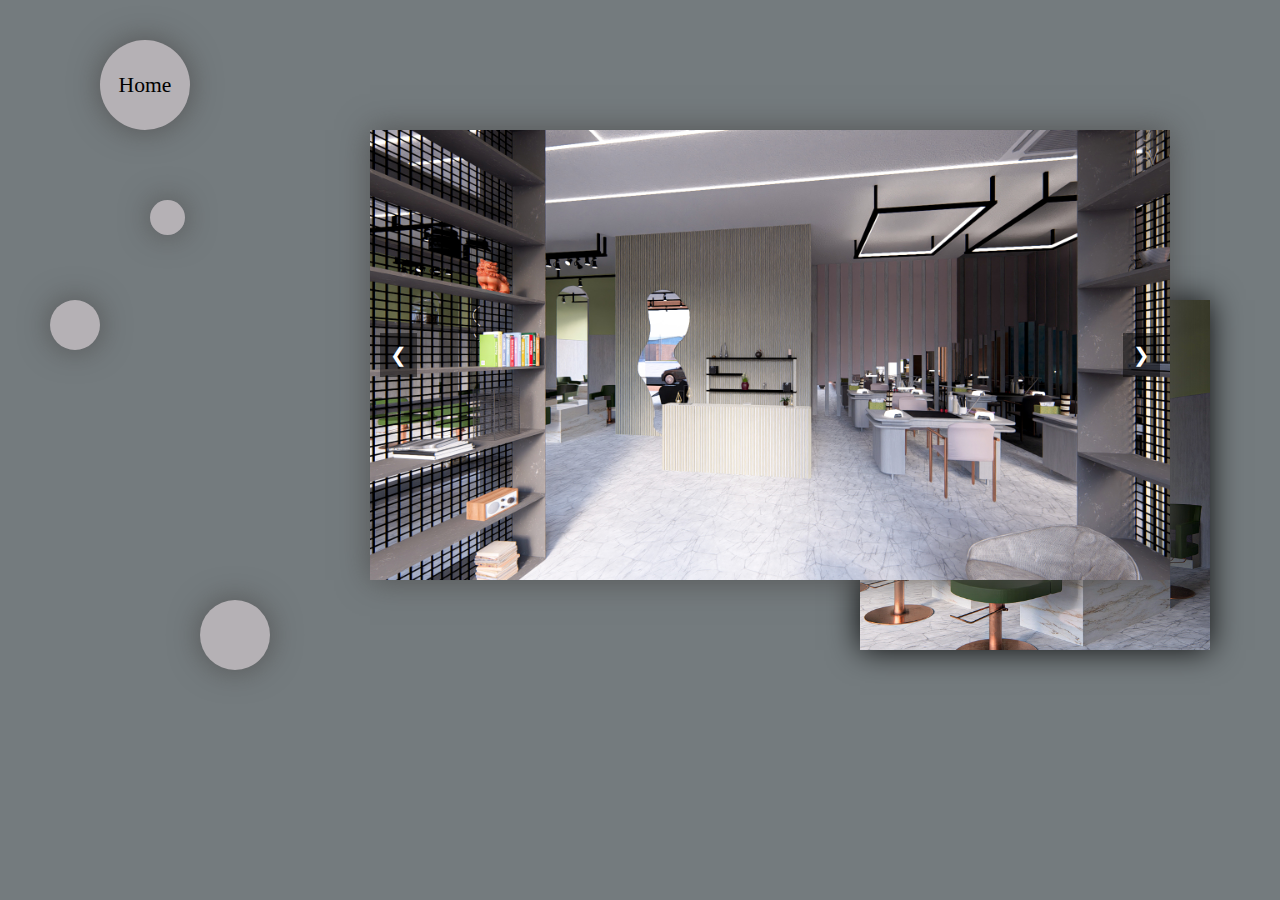
==== beauty-salon.html @ f7322d16 "zsarchitecture" ====
<!DOCTYPE html>
<html lang="en">
<head>
    <meta charset="utf-8">
    <meta name="viewport" content="width=device-width, initial-scale=1">
    <meta name="description" content="">
    <meta name="author" content="">
    <title>ZSARCHITECTURE</title>

    <!-- CSS FILES -->        
    <link rel="stylesheet" href="fontawesome/css/all.min.css">
    <link href="https://fonts.googleapis.com/css2?family=Source+Sans+Pro&display=swap" rel="stylesheet">
    <link rel="stylesheet" href="css/style.css">
    <link rel="preconnect" href="https://fonts.gstatic.com" crossorigin>  
    
    <style>
      :root {
    --body-font-family: 'Outfit', sans-serif;
    --background-color: #6b7274;
    --text-color: #ffffff;
    --nav-bg-color: rgba(0, 0, 0, 0.7);
    --border-radius-large: 50%;
    --white-color: #ffffff;
}

body {
    z-index: 2000; 
    background-color: #5c6467d9;
    margin: 0;
    padding: 0;
}

.navbar {
    background-color: var(--nav-bg-color);
    padding: 1rem;
}

.navbar .nav-link {
    color: var(--nav-link-color);
    margin-right: 1rem;
}

.navbar .nav-link:hover {
    color: var(--nav-link-hover-color);
}

.slideshow-container {
    margin: auto;
    max-width: 800px;
    overflow: hidden; 
    position: absolute;
    box-shadow: 0px 0px 30px rgba(79, 79, 79, 0.9);
    margin-top: 130px;
    margin-left: 370px;
    z-index: 100; 
}

.mySlides {
    display: none;
    width: 100%;
}

.mySlides img {
    display: block;
    width: 100%;
}

/* Navigation arrows */
.prev, .next {
    position: absolute;
    top: 50%;
    transform: translateY(-50%);
    font-size: 20px;
    cursor: pointer;
    color: var(--text-color);
    background-color: rgba(0, 0, 0, 0.5);
    padding: 10px;
    z-index: 1000;
}

.prev {
    left: 10px;
}

.next {
    right: 10px;
}

.fade {
    animation-name: fade;
    animation-duration: 1.5s;
}

@keyframes fade {
    from {opacity: 0.4} 
    to {opacity: 1}
}

.pricing-tag {
    background-color: #b5b1b5 ;
    border-radius: var(--border-radius-large);
    color: black;
    font-size: 12px;
    text-align: center;
    display: flex;
    flex-direction: column;
    justify-content: center;
    align-items: center;
    width: 90px;
    height: 90px;
    position: absolute;
    top: 0;
    left: 0; 
    margin:40px 0 100px 100px;
    box-shadow: 0px 0px 30px rgba(79, 79, 79, 0.9);
} 

.pricing-tag span {
    font-size: 180%;
    line-height: normal;
}
.pricing-tag a {
    text-decoration: none; 
    color: inherit; 
}

.main-container {
    position: relative;
}

.square-slideshow-container {
    position: absolute;
    width: 350px; 
    height: 350px; 
    top: 300px;
    right: 70px; 
    overflow: hidden;
    box-shadow: 0px 0px 30px rgba(0, 0, 0, 0.9);
}
.circle2{
    background-color: #b5b1b5 ;
    border-radius: var(--border-radius-large);
    text-align: center;
    display: flex;
    flex-direction: column;
    justify-content: center;
    align-items: center;
    width: 50px;
    height: 50px;
    position: absolute;
    top: 0;
    left: 0; 
    margin:300px 0 70px 50px;
    box-shadow: 0px 0px 30px rgba(79, 79, 79, 0.9);
}
.circle3{
    background-color: #b5b1b5 ;
    border-radius: var(--border-radius-large);
    text-align: center;
    display: flex;
    flex-direction: column;
    justify-content: center;
    align-items: center;
    width: 35px;
    height: 35px;
    position: absolute;
    top: 0;
    left: 0; 
    margin:200px 0 270px 150px;
    box-shadow: 0px 0px 30px rgba(79, 79, 79, 0.9);
}
.circle4{
    background-color: #b5b1b5 ;
    border-radius: var(--border-radius-large);
    text-align: center;
    display: flex;
    flex-direction: column;
    justify-content: center;
    align-items: center;
    width: 70px;
    height: 70px;
    position: absolute;
    top: 0;
    left: 0; 
    margin:600px 0 0 200px;
    box-shadow: 0px 0px 30px rgba(79, 79, 79, 0.9);
}


.square-slide {
    display: none;
    width: 100%;
    height: 100%;
}

.square-slide img {
    width: 100%;
    height: 100%;
    object-fit: cover; 
}

.fade {
    animation-name: fade;
    animation-duration: 1.5s;
}

@keyframes fade {
    from {opacity: 0.4} 
    to {opacity: 1}
}
    </style>
</head>
<body>

<main class="main-container">
    <p class="pricing-tag ms-auto"><span><a href="homepage.html#section_2"> Home </a></span></p>  
  
    <section class="slideshow-container">
        <div class="mySlides fade">
            <img src="images/projekte/BeautySalon ps/1_1 - Photo.jpg" alt="Slide 1">
        </div>

        <div class="mySlides fade">
            <img src="images/projekte/BeautySalon ps/1_2 - Photo.jpg" alt="Slide 2">
        </div>

        <div class="mySlides fade">
            <img src="images/projekte/BeautySalon ps/1_3 - Photo.jpg" alt="Slide 3">
        </div>

        <div class="mySlides fade">
            <img src="images/projekte/BeautySalon ps/1_4 - Photo.jpg" alt="Slide 4">
        </div>

        <div class="mySlides fade">
            <img src="images/projekte/BeautySalon ps/1_5 - Photo.jpg" alt="Slide 5">
        </div>

        <div class="mySlides fade">
            <img src="images/projekte/BeautySalon ps/1_6 - Photo.jpg" alt="Slide 6">
        </div>

        <div class="mySlides fade">
            <img src="images/projekte/BeautySalon ps/1_7 - Photo.jpg" alt="Slide 7">
        </div>

        <div class="mySlides fade">
            <img src="images/projekte/BeautySalon ps/1_8 - Photo.jpg" alt="Slide 8">
        </div>

        <div class="mySlides fade">
            <img src="images/projekte/BeautySalon ps/1_9 - Photo.jpg" alt="Slide 9">
        </div>

        <div class="mySlides fade">
            <img src="images/projekte/BeautySalon ps/1_10 - Photo.jpg" alt="Slide 10">
        </div>

        <div class="mySlides fade">
            <img src="images/projekte/BeautySalon ps/1_11 - Photo.jpg" alt="Slide 11">
        </div>

        <div class="mySlides fade">
            <img src="images/projekte/BeautySalon ps/1_12 - Photo.jpg" alt="Slide 12">
        </div>

        <a class="prev" onclick="plusSlides(-1)">&#10094;</a>
        <a class="next" onclick="plusSlides(1)">&#10095;</a>
    </section>

    <section class="square-slideshow-container">
        <div class="square-slide fade">
            <img src="images/projekte/BeautySalon ps/1_11 - Photo.jpg" alt="Square Slide 1">
        </div>
        <div class="square-slide fade">
            <img src="images/projekte/BeautySalon ps/1_3 - Photo.jpg" alt="Square Slide 2">
        </div>
        <div class="square-slide fade">
            <img src="images/projekte/BeautySalon ps/1_2 - Photo.jpg" alt="Square Slide 3">
        </div>
        <div class="square-slide fade">
            <img src="images/projekte/BeautySalon ps/1_7 - Photo.jpg" alt="Square Slide 3">
        </div>
        <div class="square-slide fade">
            <img src="images/projekte/BeautySalon ps/1_5 - Photo.jpg" alt="Square Slide 3">
        </div>
        <div class="square-slide fade">
            <img src="images/projekte/BeautySalon ps/1_12 - Photo.jpg" alt="Square Slide 3">
        </div>
        <div class="square-slide fade">
            <img src="images/projekte/BeautySalon ps/1_8 - Photo.jpg" alt="Square Slide 3">
        </div>
    </section>
    <p class="circle2 ms-auto"></p> 
    <p class="circle3 ms-auto"></p> 
    <p class="circle4 ms-auto"></p> 
</main>

<script>
    var slideIndex = 1;
    showSlides(slideIndex);

    function plusSlides(n) {
        showSlides(slideIndex += n);
    }

    function currentSlide(n) {
        showSlides(slideIndex = n);
    }

    function showSlides(n) {
        var i;
        var slides = document.getElementsByClassName("mySlides");
        if (n > slides.length) {slideIndex = 1}
        if (n < 1) {slideIndex = slides.length}
        for (i = 0; i < slides.length; i++) {
            slides[i].style.display = "none";
        }
        slides[slideIndex-1].style.display = "block";
    }

    var squareSlideIndex = 0;
    showSquareSlides();

    function showSquareSlides() {
        var i;
        var slides = document.getElementsByClassName("square-slide");
        for (i = 0; i < slides.length; i++) {
            slides[i].style.display = "none";  
        }
        squareSlideIndex++;
        if (squareSlideIndex > slides.length) {squareSlideIndex = 1}    
        slides[squareSlideIndex-1].style.display = "block";  
        setTimeout(showSquareSlides, 3000);
    }
</script>

</body>
</html>
---- css/style.css ----
:root {
  --white-color:                  white;
  --secondary-color:              #aba4aa;
  --dark-color:                   #2a3133;
  --p-color:                      #000;

  --body-font-family:             'Outfit', sans-serif;

  --h1-font-size:                 74px;
  --h2-font-size:                 46px;
  --h3-font-size:                 32px;
  --h4-font-size:                 28px;
  --h5-font-size:                 24px;
  --h6-font-size:                 22px;
  --p-font-size:                  18px;
  --copyright-font-size:          16px;

  --border-radius-large:          100px;
  --border-radius-medium:         20px;
  --border-radius-small:          10px;

  --font-weight-light:            300;
  --font-weight-normal:           400;
  --font-weight-bold:             700;
}



/*---------------------------------------
  TYPOGRAPHY               
-----------------------------------------*/

h2,
h3,
h4,
h5,
h6 {
  color: var(--dark-color);
}

h1,
h2,
h3,
h4,
h5,
h6 {
  font-weight: var(--font-weight-bold);
}

h1 {
  font-size: var(--h1-font-size);
}

h2 {
  font-size: var(--h2-font-size);
}

h3 {
  font-size: var(--h3-font-size);
}

h4 {
  font-size: var(--h4-font-size);
}

h5 {
  font-size: var(--h5-font-size);
}

h6 {
  font-size: var(--h6-font-size);
}

p {
  color: var(--p-color);
  font-size: var(--p-font-size);
  font-weight: var(--font-weight-light);
}

ul li {
  color: var(--p-color);
  font-size: var(--p-font-size);
  font-weight: var(--font-weight-light);
}

a, 
button {
  touch-action: manipulation;
  transition: all 0.3s;
}

b,
strong {
  font-weight: var(--font-weight-bold);
}

/*---------------------------------------
  SECTION               
-----------------------------------------*/
.section-padding {
  padding-top: 100px;
  padding-bottom: 100px;
}

.section-overlay {
  background-color: var(--dark-color);
  position: absolute;
  top: 0;
  left: 0;
  pointer-events: none;
  width: 100%;
  height: 100%;
  opacity: 0.35;
}

.section-overlay + .container {
  position: relative;
}

.tab-content {
  background-color: var(--white-color);
  border-radius: var(--border-radius-medium);
  padding: 45px;
}

.nav-link {
  border-radius: var(--border-radius-large);
  border: 0;
  padding: 15px 25px;
  transition: all 0.3s;
}

.nav-link:first-child {
  margin-right: 15px;
}


/*---------------------------------------
  CUSTOM ICON COLOR               
-----------------------------------------*/
.custom-icon {
  color: var(--secondary-color);
}

/*---------------------------------------
  VIDEO              
-----------------------------------------*/
.video-wrap {
  z-index: -100;
}

.custom-video {
  position: absolute;
  top: 0;
  left: 0;
  object-fit: cover;
  width: 100%;
  height: 100%;
}

/*---------------------------------------
  NAVIGATION              
-----------------------------------------*/
.sticky-wrapper {
  position: absolute;
  top: 0;
  right: 0;
  left: 0;
  margin-top: 51px;
}

.sticky-wrapper.is-sticky .navbar {
  background-color: var(--dark-color);
}

.navbar {
  background: transparent;
  z-index: 9;
}

.navbar-brand,
.navbar-brand:hover{
  z-index: 2000; 
  color: var(--white-color);
  font-size: var(--h5-font-size);
  font-weight: var(--font-weight-bold);
}


.navbar-expand-lg .navbar-nav .nav-link {
  border-radius: var(--border-radius-large);
  margin: 10px;
  padding: 10px 20px;
}

.navbar-nav .nav-link {
  display: inline-block;
  color: var(--white-color);
  font-size: var(--p-font-size);
  font-weight: var(--font-weight-normal);
  position: relative;
  padding-top: 15px;
  padding-bottom: 15px;
}

.navbar-nav .nav-link.active, 
.navbar-nav .nav-link:hover {
  color: var(--secondary-color);
}
.pricing-tag:hover {
  font-size: 14px;
  color: var(--dark-color);
}

/*---------------------------------------
  HERO        
-----------------------------------------*/
.hero-section {
  position: relative;
  overflow: hidden;
  padding-top: 100px;
  height: calc(100vh - 40px);
}

.hero-section small {
  color: var(--white-color);
  text-transform: uppercase;
}

.hero-section .section-overlay {
  z-index: 2;
  opacity: 0.45;
}

.hero-section .container {
  position: relative;
  z-index: 2;
  height: 100%;
  padding-bottom: 50px;
}

.hero-section .container .row {
  height: 100%;
}

/*---------------------------------------
 FOOTER       
-----------------------------------------*/
footer{
  width: 100%;
  height: 230px; 
  background-color: var(--dark-color);
  color: white;
  padding: 5px; 
  text-align: center;
  box-shadow: 0 4px 6px rgba(0, 0, 0, 0.4);
}

footer a {
  display: inline-block;
  margin: 5px;
  border-radius: 5px;
  transition: background-color 0.3s ease-in-out;
}

footer a img { width: 33px; height: 33px; transition: transform 0.3s ease-in-out; }

footer a:hover img { transform: scale(1.2); }
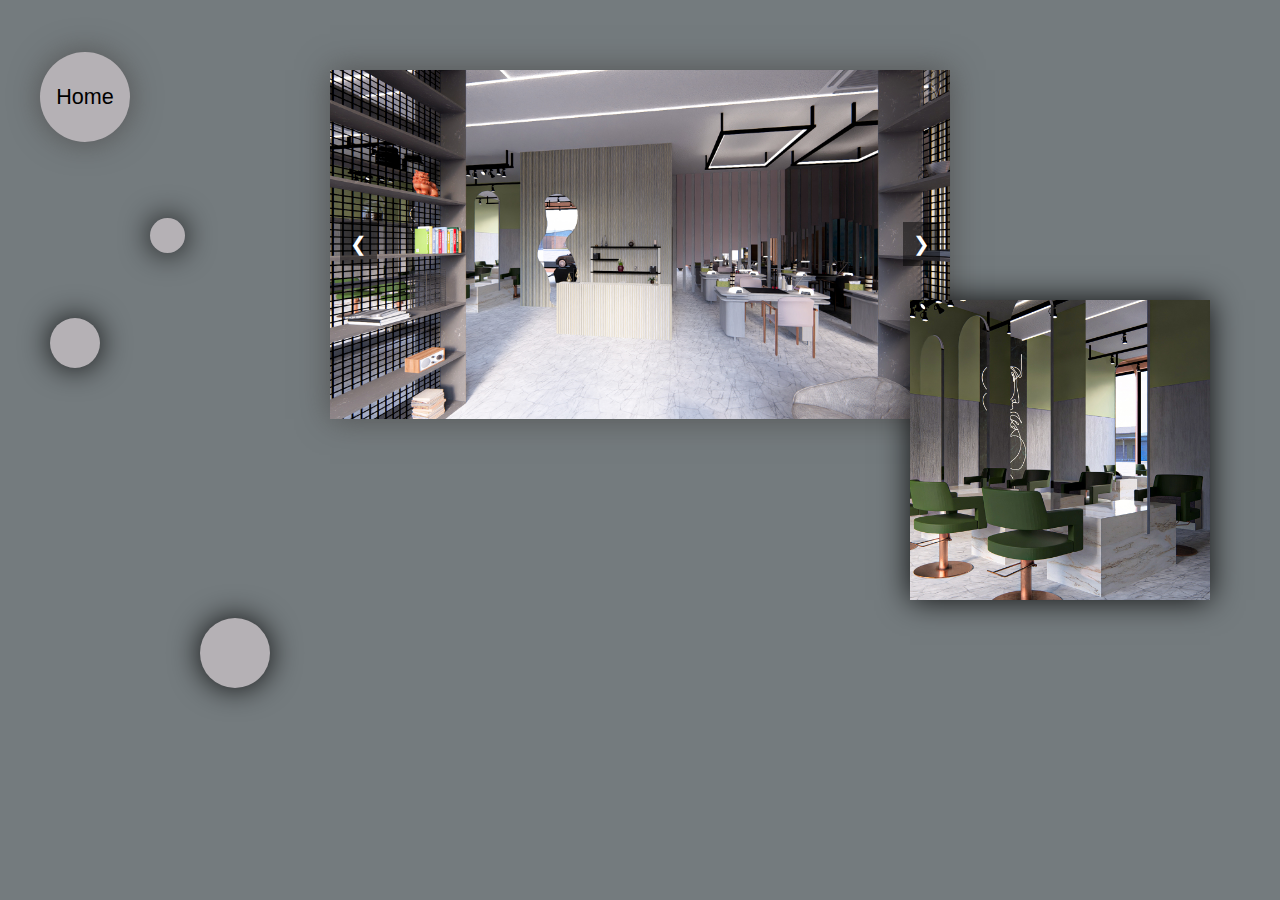
==== commit 3093d256: "last changes" ====
--- a/beauty-salon.html
+++ b/beauty-salon.html
@@ -6,6 +6,7 @@
     <meta name="description" content="">
     <meta name="author" content="">
     <title>ZSARCHITECTURE</title>
+    <link rel="icon" href="images/zs-high-resolution-logo-white.png" type="image/x-icon">
 
     <!-- CSS FILES -->        
     <link rel="stylesheet" href="fontawesome/css/all.min.css">
@@ -14,201 +15,219 @@
     <link rel="preconnect" href="https://fonts.gstatic.com" crossorigin>  
     
     <style>
-      :root {
-    --body-font-family: 'Outfit', sans-serif;
-    --background-color: #6b7274;
-    --text-color: #ffffff;
-    --nav-bg-color: rgba(0, 0, 0, 0.7);
-    --border-radius-large: 50%;
-    --white-color: #ffffff;
-}
-
-body {
-    z-index: 2000; 
-    background-color: #5c6467d9;
-    margin: 0;
-    padding: 0;
-}
-
-.navbar {
-    background-color: var(--nav-bg-color);
-    padding: 1rem;
-}
-
-.navbar .nav-link {
-    color: var(--nav-link-color);
-    margin-right: 1rem;
-}
-
-.navbar .nav-link:hover {
-    color: var(--nav-link-hover-color);
-}
-
-.slideshow-container {
-    margin: auto;
-    max-width: 800px;
-    overflow: hidden; 
-    position: absolute;
-    box-shadow: 0px 0px 30px rgba(79, 79, 79, 0.9);
-    margin-top: 130px;
-    margin-left: 370px;
-    z-index: 100; 
-}
-
-.mySlides {
-    display: none;
-    width: 100%;
-}
-
-.mySlides img {
-    display: block;
-    width: 100%;
-}
-
-/* Navigation arrows */
-.prev, .next {
-    position: absolute;
-    top: 50%;
-    transform: translateY(-50%);
-    font-size: 20px;
-    cursor: pointer;
-    color: var(--text-color);
-    background-color: rgba(0, 0, 0, 0.5);
-    padding: 10px;
-    z-index: 1000;
-}
-
-.prev {
-    left: 10px;
-}
-
-.next {
-    right: 10px;
-}
-
-.fade {
-    animation-name: fade;
-    animation-duration: 1.5s;
-}
-
-@keyframes fade {
-    from {opacity: 0.4} 
-    to {opacity: 1}
-}
-
-.pricing-tag {
-    background-color: #b5b1b5 ;
-    border-radius: var(--border-radius-large);
-    color: black;
-    font-size: 12px;
-    text-align: center;
-    display: flex;
-    flex-direction: column;
-    justify-content: center;
-    align-items: center;
-    width: 90px;
-    height: 90px;
-    position: absolute;
-    top: 0;
-    left: 0; 
-    margin:40px 0 100px 100px;
-    box-shadow: 0px 0px 30px rgba(79, 79, 79, 0.9);
-} 
-
-.pricing-tag span {
-    font-size: 180%;
-    line-height: normal;
-}
-.pricing-tag a {
-    text-decoration: none; 
-    color: inherit; 
-}
-
-.main-container {
-    position: relative;
-}
-
-.square-slideshow-container {
-    position: absolute;
-    width: 350px; 
-    height: 350px; 
-    top: 300px;
-    right: 70px; 
-    overflow: hidden;
-    box-shadow: 0px 0px 30px rgba(0, 0, 0, 0.9);
-}
-.circle2{
-    background-color: #b5b1b5 ;
-    border-radius: var(--border-radius-large);
-    text-align: center;
-    display: flex;
-    flex-direction: column;
-    justify-content: center;
-    align-items: center;
-    width: 50px;
-    height: 50px;
-    position: absolute;
-    top: 0;
-    left: 0; 
-    margin:300px 0 70px 50px;
-    box-shadow: 0px 0px 30px rgba(79, 79, 79, 0.9);
-}
-.circle3{
-    background-color: #b5b1b5 ;
-    border-radius: var(--border-radius-large);
-    text-align: center;
-    display: flex;
-    flex-direction: column;
-    justify-content: center;
-    align-items: center;
-    width: 35px;
-    height: 35px;
-    position: absolute;
-    top: 0;
-    left: 0; 
-    margin:200px 0 270px 150px;
-    box-shadow: 0px 0px 30px rgba(79, 79, 79, 0.9);
-}
-.circle4{
-    background-color: #b5b1b5 ;
-    border-radius: var(--border-radius-large);
-    text-align: center;
-    display: flex;
-    flex-direction: column;
-    justify-content: center;
-    align-items: center;
-    width: 70px;
-    height: 70px;
-    position: absolute;
-    top: 0;
-    left: 0; 
-    margin:600px 0 0 200px;
-    box-shadow: 0px 0px 30px rgba(79, 79, 79, 0.9);
-}
-
-
-.square-slide {
-    display: none;
-    width: 100%;
-    height: 100%;
-}
-
-.square-slide img {
-    width: 100%;
-    height: 100%;
-    object-fit: cover; 
-}
-
-.fade {
-    animation-name: fade;
-    animation-duration: 1.5s;
-}
-
-@keyframes fade {
-    from {opacity: 0.4} 
-    to {opacity: 1}
-}
-    </style>
+        :root {
+          --body-font-family: 'Outfit', sans-serif;
+          --background-color: #6b7274;
+          --text-color: #ffffff;
+          --nav-bg-color: rgba(0, 0, 0, 0.7);
+          --border-radius-large: 50%;
+          --white-color: #ffffff;
+        }
+  
+        body {
+          z-index: 2000; 
+          background-color: #5c6467d9;
+          margin: 0;
+          padding: 0;
+          font-family: var(--body-font-family);
+        }
+  
+        .navbar {
+          background-color: var(--nav-bg-color);
+          padding: 1rem;
+        }
+  
+        .navbar .nav-link {
+          color: var(--nav-link-color);
+          margin-right: 1rem;
+        }
+  
+        .navbar .nav-link:hover {
+          color: var(--nav-link-hover-color);
+        }
+  
+        .slideshow-container {
+          margin: auto;
+          max-width: 50%;
+          overflow: hidden; 
+          position: relative;
+          box-shadow: 0px 0px 30px rgba(79, 79, 79, 0.9);
+          margin-top: 50px;
+        }
+  
+        .mySlides {
+          display: none;
+          width: 100%;
+        }
+  
+        .mySlides img {
+          display: block;
+          width: 100%;
+          height: auto;
+        }
+  
+        /* Navigation arrows */
+        .prev, .next {
+          position: absolute;
+          top: 50%;
+          transform: translateY(-50%);
+          font-size: 20px;
+          cursor: pointer;
+          color: var(--text-color);
+          background-color: rgba(0, 0, 0, 0.5);
+          padding: 10px;
+          z-index: 1000;
+        }
+  
+        .prev {
+          left: 10px;
+        }
+  
+        .next {
+          right: 10px;
+        }
+  
+        .fade {
+          animation-name: fade;
+          animation-duration: 1.5s;
+        }
+  
+        @keyframes fade {
+          from {opacity: 0.4} 
+          to {opacity: 1}
+        }
+  
+        .pricing-tag {
+          background-color: #b5b1b5;
+          border-radius: var(--border-radius-large);
+          color: black;
+          font-size: 12px;
+          text-align: center;
+          display: flex;
+          flex-direction: column;
+          justify-content: center;
+          align-items: center;
+          width: 90px;
+          height: 90px;
+          position: absolute;
+          top: 40px;
+          left: 40px; 
+          box-shadow: 0px 0px 30px rgba(79, 79, 79, 0.9);
+        } 
+  
+        .pricing-tag span {
+          font-size: 180%;
+          line-height: normal;
+        }
+        .pricing-tag a {
+          text-decoration: none; 
+          color: inherit; 
+        }
+  
+        .main-container {
+          position: relative;
+          padding: 20px;
+        }
+  
+        .square-slideshow-container {
+          position: absolute;
+          width: 300px; 
+          height: 300px; 
+          top: 300px;
+          right: 70px; 
+          overflow: hidden;
+          box-shadow: 0px 0px 30px rgba(0, 0, 0, 0.9);
+        }
+  
+        .circle2, .circle3, .circle4 {
+          background-color: #b5b1b5;
+          border-radius: var(--border-radius-large);
+          text-align: center;
+          display: flex;
+          flex-direction: column;
+          justify-content: center;
+          align-items: center;
+          box-shadow: 0px 0px 30px rgba(0, 0, 0, 0.9);
+        }
+  
+        .circle2 {
+          width: 50px;
+          height: 50px;
+          position: absolute;
+          top: 300px;
+          left: 50px;
+        }
+  
+        .circle3 {
+          width: 35px;
+          height: 35px;
+          position: absolute;
+          top: 200px;
+          left: 150px;
+        }
+  
+        .circle4 {
+          width: 70px;
+          height: 70px;
+          position: absolute;
+          top: 600px;
+          left: 200px;
+        }
+  
+        .square-slide {
+          display: none;
+          width: 100%;
+          height: 100%;
+        }
+  
+        .square-slide img {
+          width: 100%;
+          height: 100%;
+          object-fit: cover; 
+        }
+  
+        .fade {
+          animation-name: fade;
+          animation-duration: 1.5s;
+        }
+  
+        @keyframes fade {
+          from {opacity: 0.4} 
+          to {opacity: 1}
+        }
+  
+        @media (max-width: 768px) {
+          .slideshow-container {
+            margin-top: 20px;
+          }
+  
+          .pricing-tag {
+            width: 60px;
+            height: 60px;
+            font-size: 10px;
+          }
+  
+          .square-slideshow-container {
+            width: 100%;
+            height: auto;
+            position: relative;
+            top: 20px;
+            right: auto;
+          }
+  
+          .circle2, .circle3, .circle4 {
+            position: relative;
+            margin: 20px 0;
+          }
+        }
+  
+        @media (max-width: 480px) {
+          .prev, .next {
+            font-size: 16px;
+            padding: 8px;
+          }
+        }
+      </style>
 </head>
 <body>
 
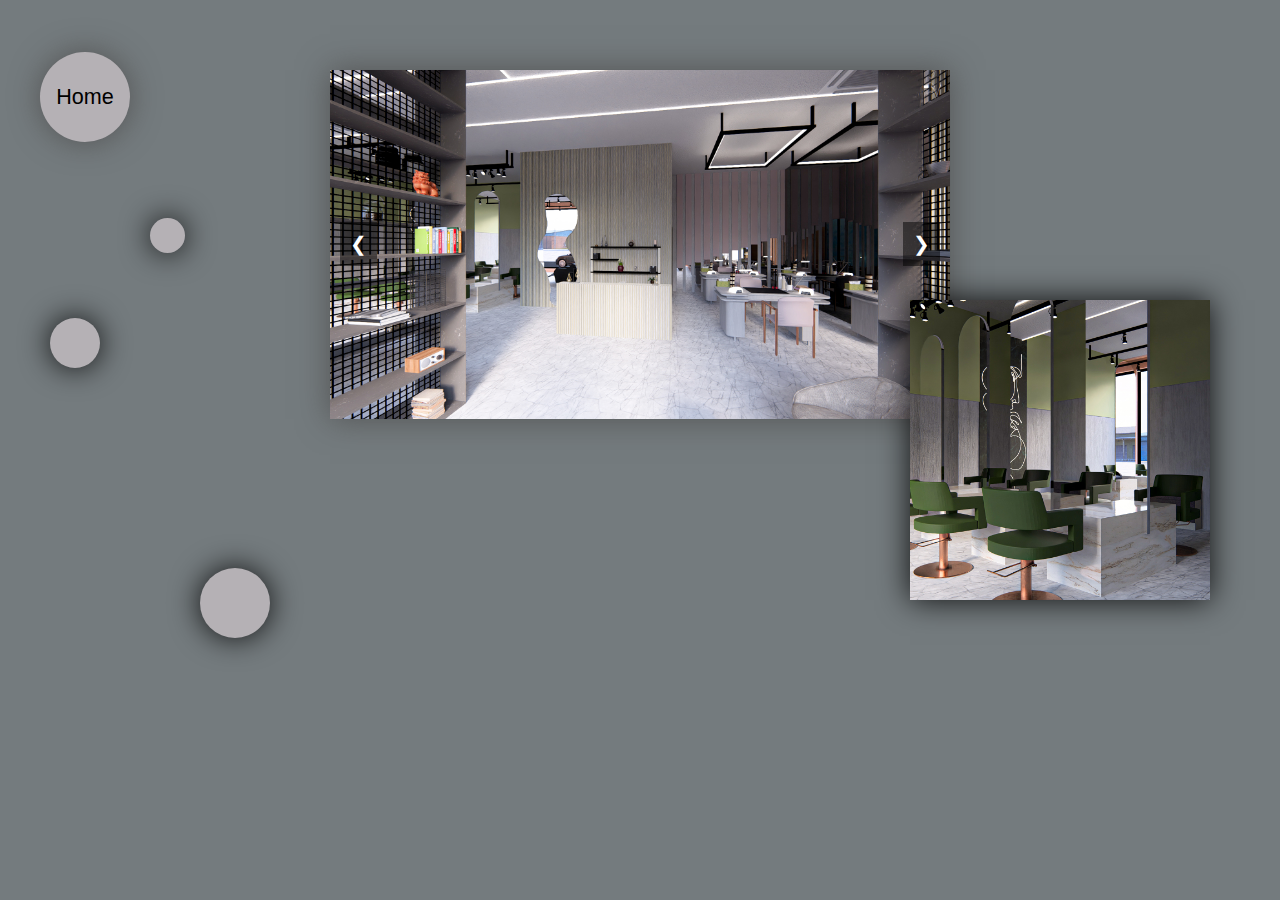
==== commit d4f149a8: "updates" ====
--- a/beauty-salon.html
+++ b/beauty-salon.html
@@ -170,7 +170,7 @@
           width: 70px;
           height: 70px;
           position: absolute;
-          top: 600px;
+          top: 550px;
           left: 200px;
         }
   
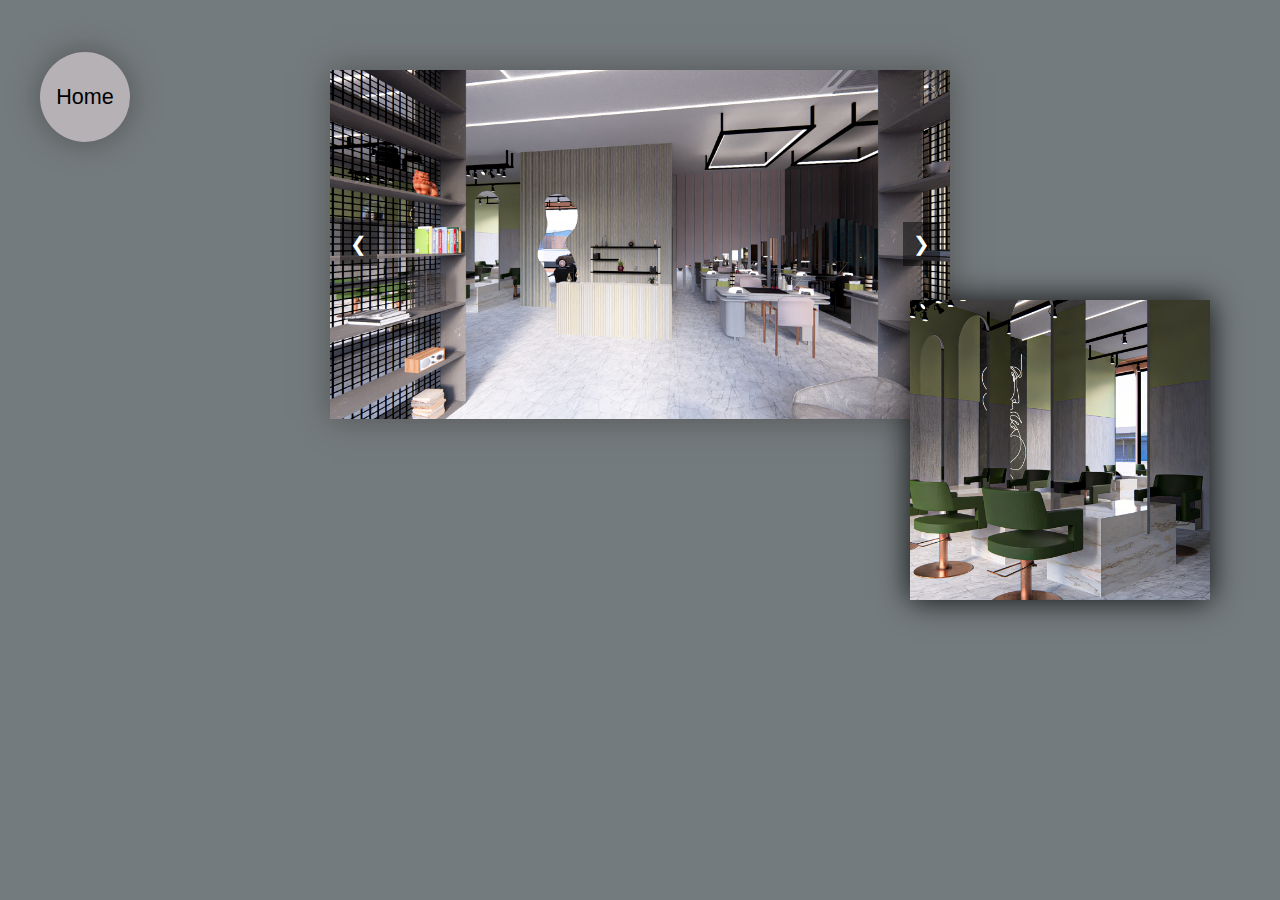
==== commit ec155fd4: "added three projects" ====
--- a/beauty-salon.html
+++ b/beauty-salon.html
@@ -138,42 +138,6 @@
           overflow: hidden;
           box-shadow: 0px 0px 30px rgba(0, 0, 0, 0.9);
         }
-  
-        .circle2, .circle3, .circle4 {
-          background-color: #b5b1b5;
-          border-radius: var(--border-radius-large);
-          text-align: center;
-          display: flex;
-          flex-direction: column;
-          justify-content: center;
-          align-items: center;
-          box-shadow: 0px 0px 30px rgba(0, 0, 0, 0.9);
-        }
-  
-        .circle2 {
-          width: 50px;
-          height: 50px;
-          position: absolute;
-          top: 300px;
-          left: 50px;
-        }
-  
-        .circle3 {
-          width: 35px;
-          height: 35px;
-          position: absolute;
-          top: 200px;
-          left: 150px;
-        }
-  
-        .circle4 {
-          width: 70px;
-          height: 70px;
-          position: absolute;
-          top: 550px;
-          left: 200px;
-        }
-  
         .square-slide {
           display: none;
           width: 100%;
@@ -310,9 +274,6 @@
             <img src="images/projekte/BeautySalon ps/1_8 - Photo.jpg" alt="Square Slide 3">
         </div>
     </section>
-    <p class="circle2 ms-auto"></p> 
-    <p class="circle3 ms-auto"></p> 
-    <p class="circle4 ms-auto"></p> 
 </main>
 
 <script>
